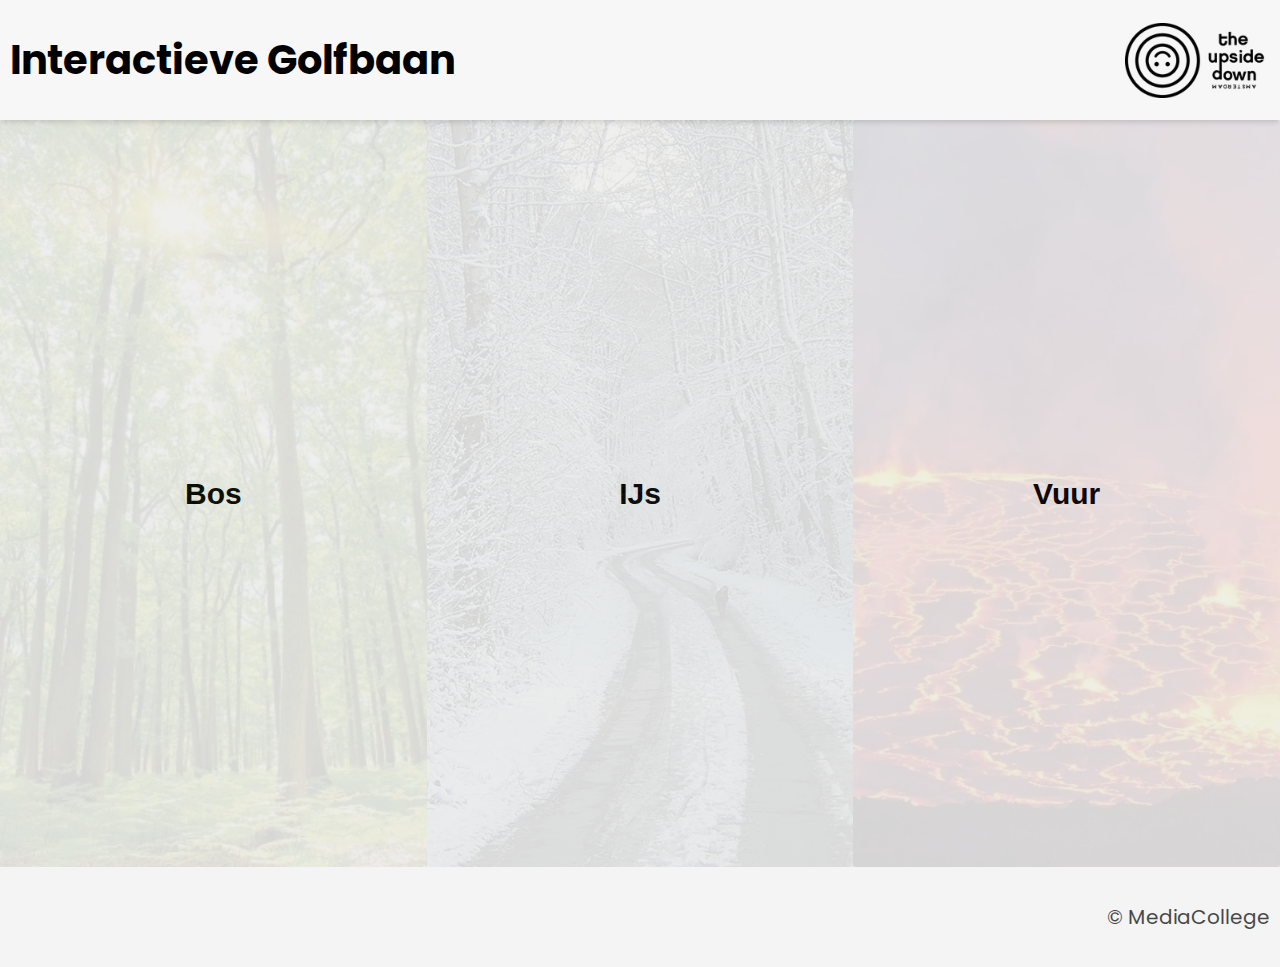
==== site/index.html @ c050a224 "Site" ====
<!DOCTYPE html>
<html lang="en">

<head>
    <meta charset="UTF-8">
    <meta http-equiv="X-UA-Compatible" content="IE=edge">
    <meta name="viewport" content="width=device-width, initial-scale=1.0">
    <link rel="preconnect" href="https://fonts.googleapis.com">
    <link rel="preconnect" href="https://fonts.gstatic.com" crossorigin>
    <link
        href="https://fonts.googleapis.com/css2?family=Almarai:wght@400;700&family=Poppins:wght@100;400;700&display=swap"
        rel="stylesheet">
    <link rel="stylesheet" href="css/style.css">
    <script src="js/main.js" defer></script>
    <title>Interactieve Golfbaan</title>
</head>

<body>
    <header class="header">
        <h1 class="header__h1">Interactieve Golfbaan </h1>
        <figure class="header__logo">
            <img class="header__logo--img" src="img/1cd743.avif" alt="logo Upside Down">
        </figure>
    </header>
    <main class="main">
        <ul class="main__list">
            <li class="main__list--item">
                <img class="main__list--img" src="img/41477_2019_374_Figa_HTML.jpg" alt="">

                <button class="main__list--button">Bos</button>
            </li>
            <li class="main__list--item">
                <img class="main__list--img" src="img/1200px-Verschneiter_Waldweg_am_Bonstapel_in_Vlotho.jpg" alt="">

                <button class="main__list--button">IJs</button>
            </li>
            <li class="main__list--item">
                <img class="main__list--img" src="img/7018602e00f9cdfd240d94849de15433.jpg" alt="">
                <button class="main__list--button">Vuur</button>
            </li>
        </ul>
    </main>
    <footer class="footer">
        <p>	&#169; MediaCollege </p>
    </footer>
</body>

</html>
---- site/css/style.css ----
*, *::before, *::after {
  margin: 0;
  padding: 0;
}

html {
  font-size: 62.5%;
  scroll-behavior: smooth;
}

body {
  min-height: 100vh;
  background: #eee;
  font-family: "Poppins", sans-serif;
  font-size: 2rem;
}

.header {
  background: rgba(255, 255, 255, 0.5);
  height: 10rem;
  display: flex;
  align-items: center;
  padding: 1rem;
  justify-content: space-between;
  box-shadow: rgba(0, 0, 0, 0.1) 0px 4px 6px -1px, rgba(0, 0, 0, 0.06) 0px 2px 4px -1px;
}
.header__logo {
  width: 15rem;
  height: 7.5rem;
}
.header__logo--img {
  width: 100%;
  height: 100%;
  object-fit: contain;
}

.main {
  min-height: 80vh;
  width: 100%;
}
.main__list {
  width: 100%;
  height: 100%;
  display: flex;
  list-style: none;
  cursor: pointer;
}
.main__list--item {
  position: relative;
  height: 83vh;
  width: 34vw;
  display: flex;
  align-items: center;
  justify-content: center;
  z-index: 1;
}
.main__list--button {
  font-size: 150%;
  border: none;
  background: none;
  font-weight: bold;
}
.main__list--img {
  position: absolute;
  top: 0;
  left: 0;
  width: 100%;
  height: 100%;
  object-fit: cover;
  z-index: 0;
  opacity: 0.1;
  transition: 0.4s;
  border-radius: 0.25rem;
}
.main__list--img:hover {
  opacity: 1;
  transform: scale(98%);
}

.footer {
  background: rgba(255, 255, 255, 0.5);
  height: 10rem;
  display: flex;
  justify-content: flex-end;
  align-items: center;
  padding-right: 1rem;
  opacity: 0.7;
}

/*# sourceMappingURL=style.css.map */
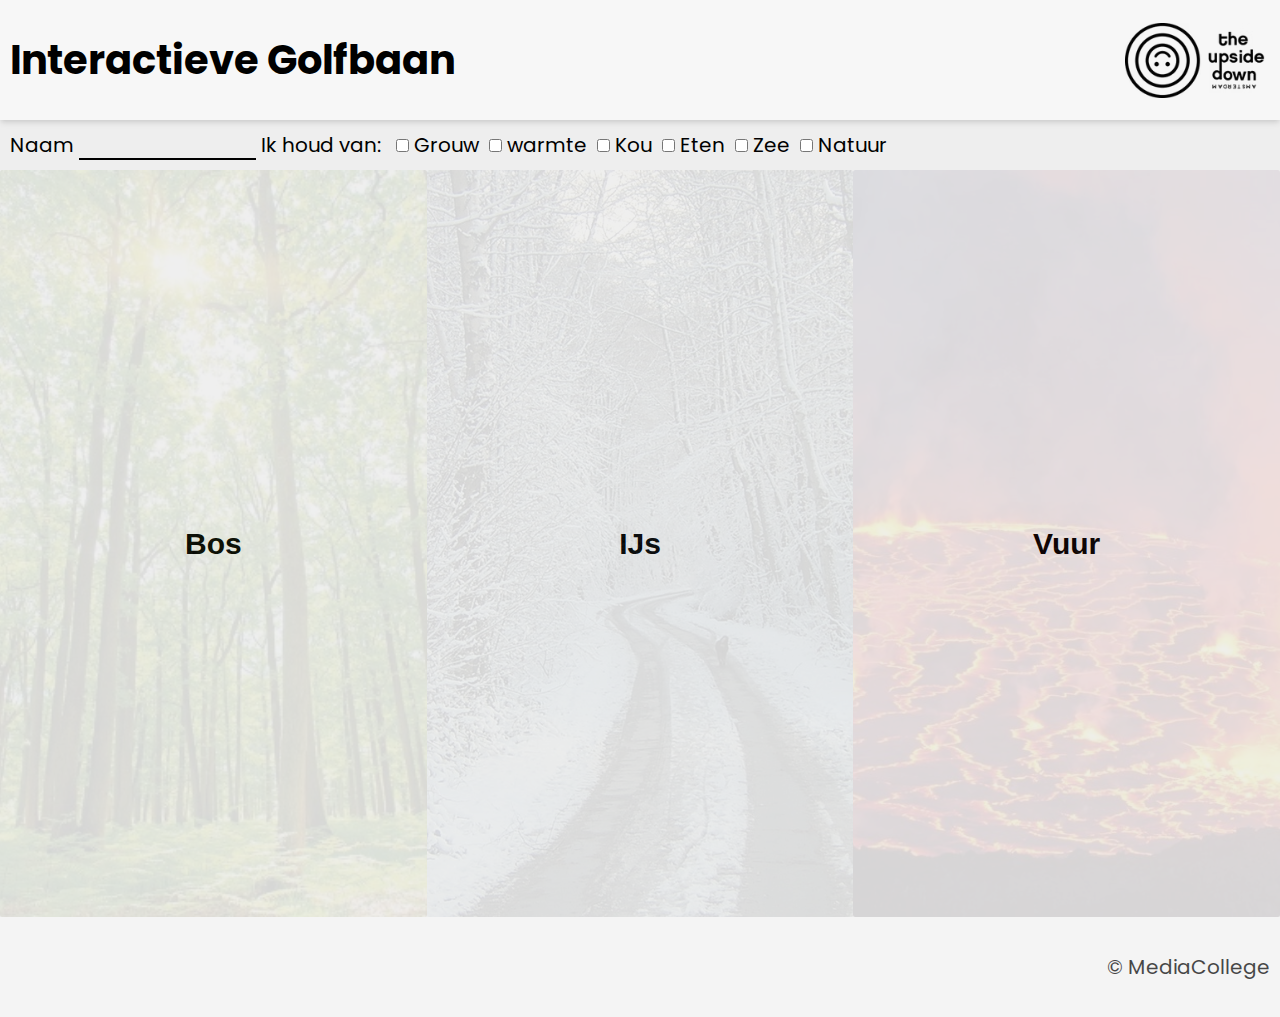
==== commit 0d467e61: "Site 1.0" ====
--- a/site/index.html
+++ b/site/index.html
@@ -1,10 +1,11 @@
 <!DOCTYPE html>
-<html lang="en">
+<html lang="nl">
 
 <head>
     <meta charset="UTF-8">
     <meta http-equiv="X-UA-Compatible" content="IE=edge">
     <meta name="viewport" content="width=device-width, initial-scale=1.0">
+    <link rel="icon" href="img/1cd743.avif">
     <link rel="preconnect" href="https://fonts.googleapis.com">
     <link rel="preconnect" href="https://fonts.gstatic.com" crossorigin>
     <link
@@ -19,29 +20,53 @@
     <header class="header">
         <h1 class="header__h1">Interactieve Golfbaan </h1>
         <figure class="header__logo">
-            <img class="header__logo--img" src="img/1cd743.avif" alt="logo Upside Down">
+            <a href="index.html"> <img class="header__logo--img" src="img/1cd743.avif" alt="logo Upside Down">
+            </a>
+
         </figure>
     </header>
     <main class="main">
+        <form class="form" action="">
+            <label class="form__label" for="js--naam">Naam</label>
+            <input class="form__inputnaam" id="js--naam" type="text">
+            <label for="js--keuzes">Ik houd van:</label>
+            <div class="checkboxes">
+                <input class="checkboxes__input" type="checkbox" id="js--grouw" value="grouw"><label class="checkboxes__label"for="js--grouw">Grouw</label></input>
+                <input class="checkboxes__input" type="checkbox" id="js--warmte" value="warmte"><label class="checkboxes__label"for="js--warmte">warmte</label></input>
+                <input class="checkboxes__input" type="checkbox" id="js--kou" value="kou"><label class="checkboxes__label"for="js--kou">Kou</label></input>
+                <input class="checkboxes__input" type="checkbox" id="js--eten" value="eten"><label class="checkboxes__label"for="js--eten">Eten</label></input>
+                <input class="checkboxes__input" type="checkbox" id="js--zee" value="zee"><label class="checkboxes__label"for="js--zee">Zee</label></input>
+                <input class="checkboxes__input" type="checkbox" id="js--natuur" value="natuur"><label class="checkboxes__label"for="js--natuur">Natuur</label></input>
+            </div>
+
+        </form>
         <ul class="main__list">
             <li class="main__list--item">
-                <img class="main__list--img" src="img/41477_2019_374_Figa_HTML.jpg" alt="">
+                <a href="bos.html">
+                    <img class="main__list--img" src="img/41477_2019_374_Figa_HTML.jpg" alt="">
+
+                </a>
 
                 <button class="main__list--button">Bos</button>
             </li>
             <li class="main__list--item">
-                <img class="main__list--img" src="img/1200px-Verschneiter_Waldweg_am_Bonstapel_in_Vlotho.jpg" alt="">
+                <a href="ijs.html">
+                    <img class="main__list--img" src="img/1200px-Verschneiter_Waldweg_am_Bonstapel_in_Vlotho.jpg"
+                        alt="">
+                </a>
 
                 <button class="main__list--button">IJs</button>
             </li>
             <li class="main__list--item">
-                <img class="main__list--img" src="img/7018602e00f9cdfd240d94849de15433.jpg" alt="">
+                <a href="vuur.html">
+                    <img class="main__list--img" src="img/7018602e00f9cdfd240d94849de15433.jpg" alt="">
+                </a>
                 <button class="main__list--button">Vuur</button>
             </li>
         </ul>
     </main>
     <footer class="footer">
-        <p>	&#169; MediaCollege </p>
+        <p> &#169; MediaCollege </p>
     </footer>
 </body>
 
--- a/site/css/style.css
+++ b/site/css/style.css
@@ -87,4 +87,48 @@
   opacity: 0.7;
 }
 
+.projectieImg {
+  width: 100%;
+  height: 98.8vh;
+  object-fit: cover;
+  position: relative;
+}
+
+.imga {
+  position: absolute;
+  cursor: default;
+  top: 0;
+  left: 0;
+  height: 100%;
+  width: 100%;
+}
+
+.form {
+  margin: 1rem;
+}
+.form__inputnaam {
+  border: none;
+  background: none;
+  outline: none;
+  border-bottom: 2px solid;
+  transition: 0.2s;
+  padding-bottom: 0.25rem;
+}
+.form__inputnaam:focus {
+  border-bottom: 3.5px solid;
+}
+
+.checkboxes {
+  display: inline;
+  margin: 0.5rem;
+}
+.checkboxes__input {
+  margin-left: 0.75rem;
+  margin: 0.5rem;
+  cursor: pointer;
+}
+.checkboxes__label {
+  cursor: pointer;
+}
+
 /*# sourceMappingURL=style.css.map */
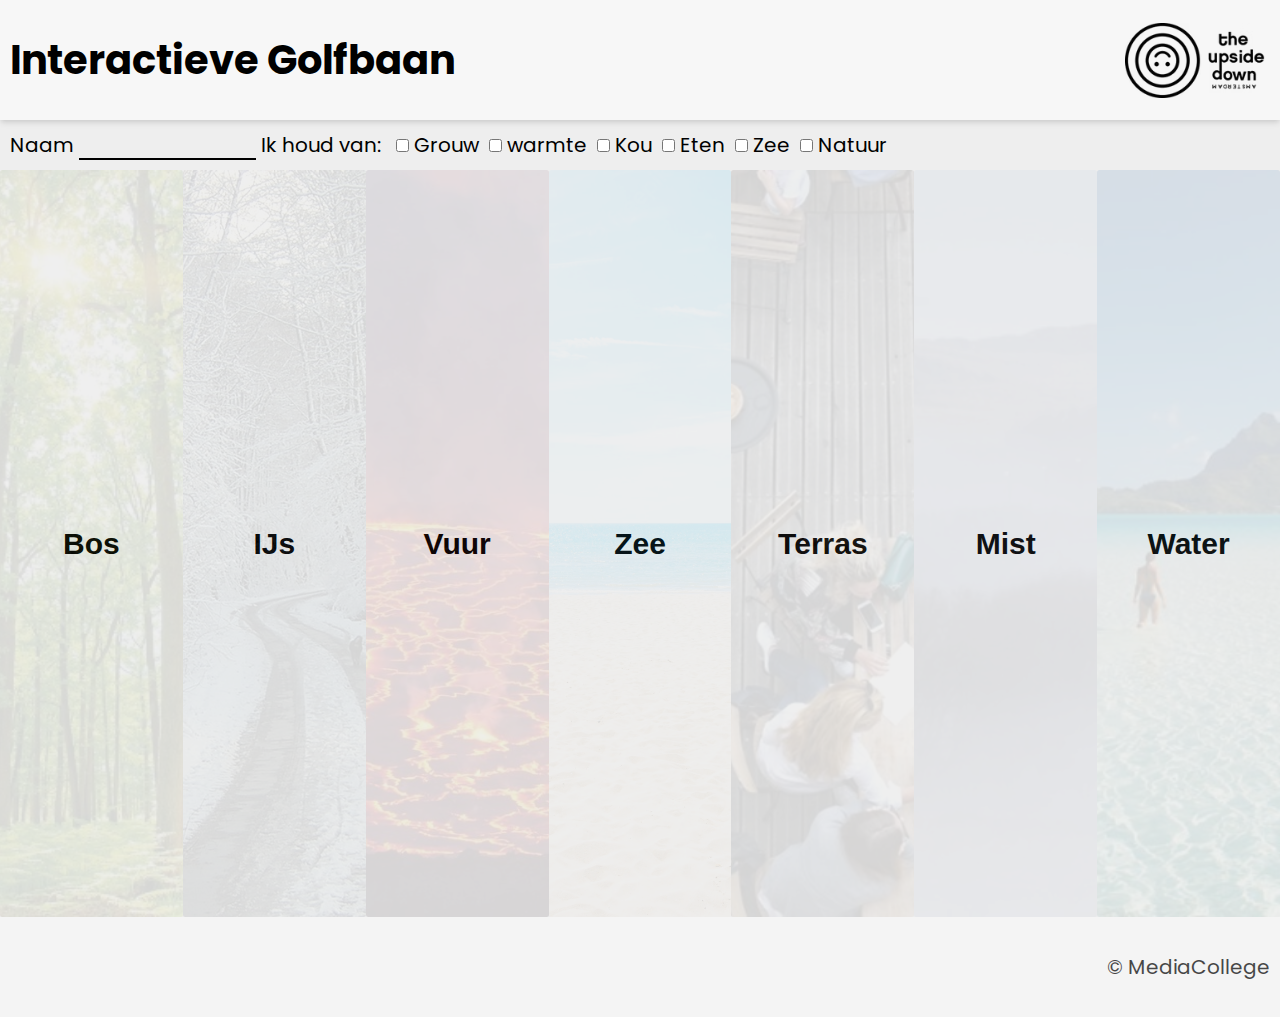
==== commit 0ae90c65: "Site1.0" ====
--- a/site/index.html
+++ b/site/index.html
@@ -63,6 +63,30 @@
                 </a>
                 <button class="main__list--button">Vuur</button>
             </li>
+            <li class="main__list--item">
+                <a href="vuur.html">
+                    <img class="main__list--img" src="img/lege-zee-en-strand-achtergrond_74190-313.webp" alt="">
+                </a>
+                <button class="main__list--button">Zee</button>
+            </li>
+            <li class="main__list--item">
+                <a href="vuur.html">
+                    <img class="main__list--img" src="img/terras-1024x538.webp" alt="">
+                </a>
+                <button class="main__list--button">Terras</button>
+            </li>
+            <li class="main__list--item">
+                <a href="vuur.html">
+                    <img class="main__list--img" src="img/b543a81d-2759-3600-bec6-f1722e72be26.jpg" alt="">
+                </a>
+                <button class="main__list--button">Mist</button>
+            </li>
+            <li class="main__list--item">
+                <a href="vuur.html">
+                    <img class="main__list--img" src="img/bora-bora.jpg" alt="">
+                </a>
+                <button class="main__list--button">Water</button>
+            </li>
         </ul>
     </main>
     <footer class="footer">
